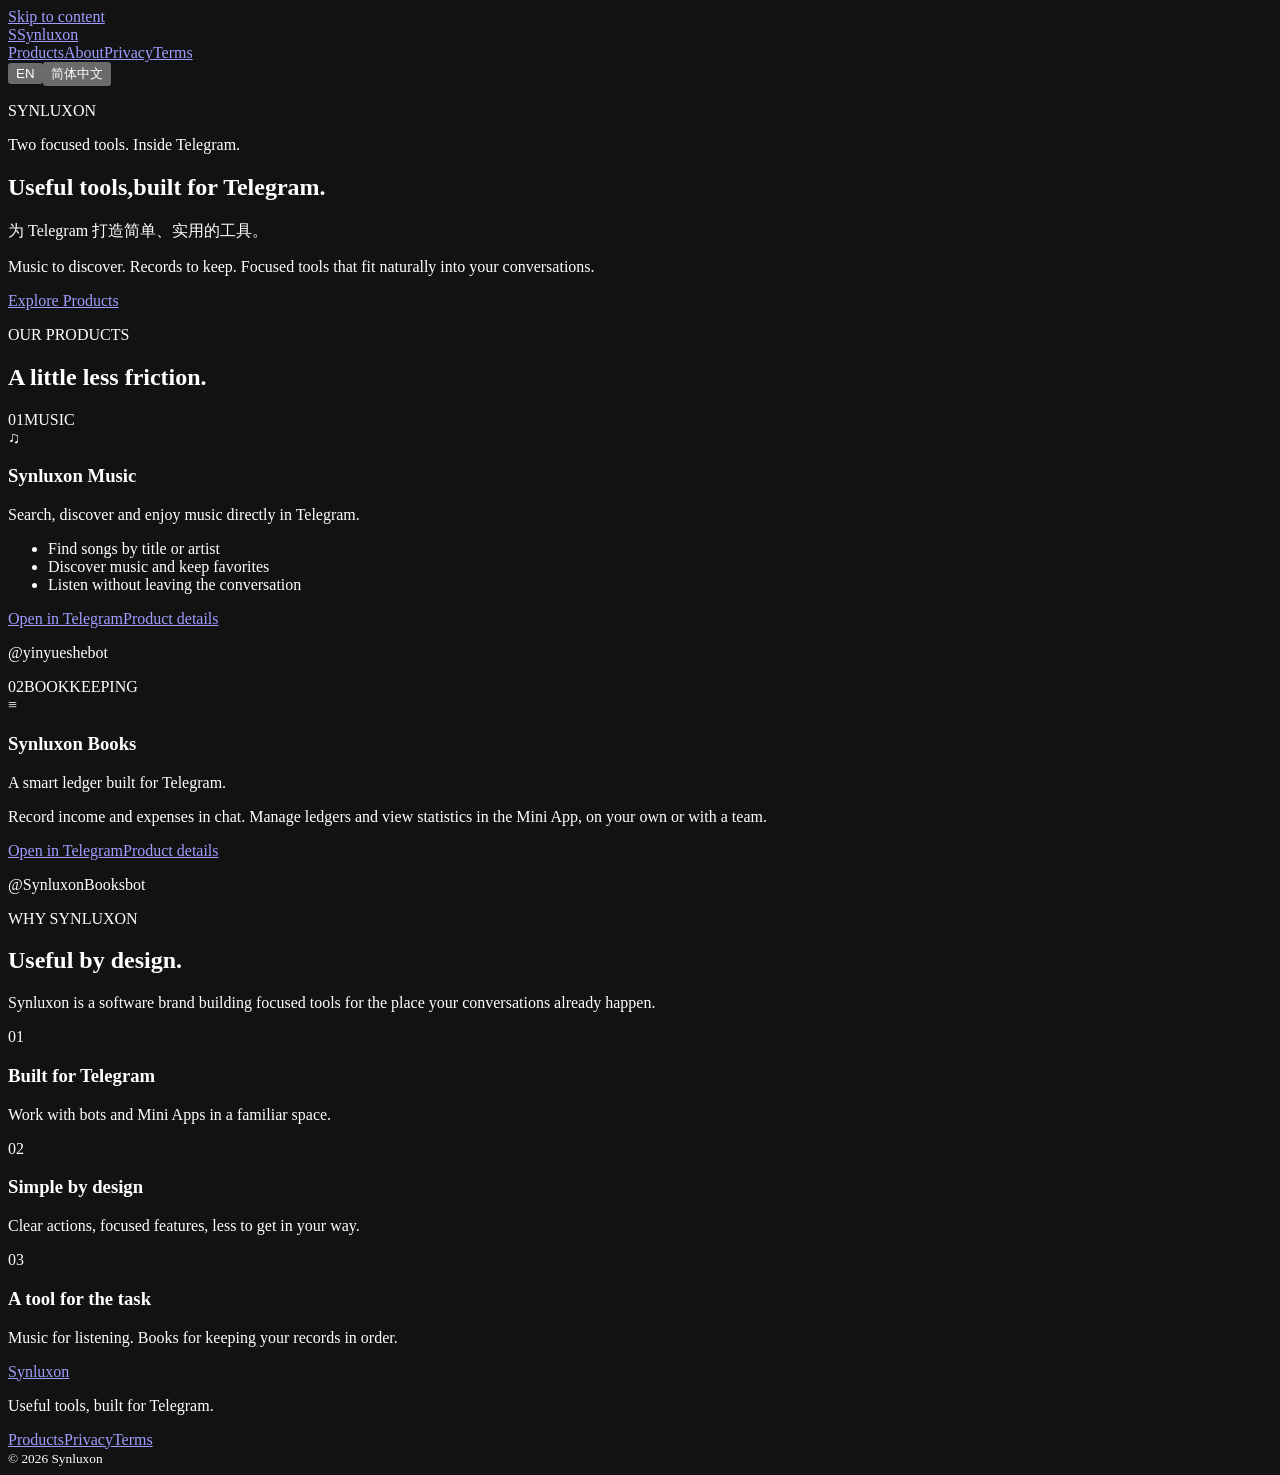
==== public/index.html @ 0fbe8a54 "Build bilingual Synluxon brand website foundation" ====
<!doctype html>
<html lang="en"><head><meta charset="utf-8"><meta name="viewport" content="width=device-width, initial-scale=1, viewport-fit=cover">
<title data-en="Synluxon — Useful tools, built for Telegram." data-zh="Synluxon — 为 Telegram 打造简单、实用的工具。">Synluxon — Useful tools, built for Telegram.</title>
<meta name="description" content="Discover Synluxon Music and Synluxon Books: focused tools for music and bookkeeping in Telegram." data-en-content="Discover Synluxon Music and Synluxon Books: focused tools for music and bookkeeping in Telegram." data-zh-content="发现 Synluxon Music 和 Synluxon Books：在 Telegram 里搜索音乐、记录收支。">
<link rel="canonical" href="https://synluxon.com/"><meta name="theme-color" content="#111315"><meta name="color-scheme" content="dark">
<meta property="og:type" content="website"><meta property="og:site_name" content="Synluxon"><meta property="og:url" content="https://synluxon.com/">
<meta property="og:title" content="Synluxon — Useful tools, built for Telegram." data-en-content="Synluxon — Useful tools, built for Telegram." data-zh-content="Synluxon — 为 Telegram 打造简单、实用的工具。"><meta property="og:description" content="Discover Synluxon Music and Synluxon Books: focused tools for music and bookkeeping in Telegram." data-en-content="Discover Synluxon Music and Synluxon Books: focused tools for music and bookkeeping in Telegram." data-zh-content="发现 Synluxon Music 和 Synluxon Books：在 Telegram 里搜索音乐、记录收支。">
<meta property="og:image" content="https://synluxon.com/assets/og.jpg"><meta property="og:image:width" content="1730"><meta property="og:image:height" content="909"><meta property="og:image:alt" content="Synluxon — Useful tools, built for Telegram.">
<meta name="twitter:card" content="summary_large_image"><meta name="twitter:title" content="Synluxon — Useful tools, built for Telegram." data-en-content="Synluxon — Useful tools, built for Telegram." data-zh-content="Synluxon — 为 Telegram 打造简单、实用的工具。"><meta name="twitter:description" content="Discover Synluxon Music and Synluxon Books: focused tools for music and bookkeeping in Telegram." data-en-content="Discover Synluxon Music and Synluxon Books: focused tools for music and bookkeeping in Telegram." data-zh-content="发现 Synluxon Music 和 Synluxon Books：在 Telegram 里搜索音乐、记录收支。"><meta name="twitter:image" content="https://synluxon.com/assets/og.jpg">
<link rel="icon" type="image/svg+xml" href="/assets/favicon.svg"><link rel="apple-touch-icon" href="/assets/apple-touch-icon.png"><link rel="manifest" href="/site.webmanifest">
<link rel="stylesheet" href="/assets/site.css"><script src="/assets/site.js" defer></script></head><body><a class="skip" href="#main"><span class="" data-en="Skip to content" data-zh="跳到正文" >Skip to content</span></a>
<header class="site-header"><div class="shell header-inner">
<a class="wordmark" href="/" aria-label="Synluxon home"><span class="mark" aria-hidden="true">S</span>Synluxon</a>
<nav aria-label="Main navigation" data-en-aria="Main navigation" data-zh-aria="主导航">
<a class="" href="/#products"><span class="" data-en="Products" data-zh="产品" >Products</span></a><a class="" href="/#about"><span class="" data-en="About" data-zh="关于" >About</span></a><a class="" href="/privacy"><span class="" data-en="Privacy" data-zh="隐私" >Privacy</span></a><a class="" href="/terms"><span class="" data-en="Terms" data-zh="条款" >Terms</span></a>
</nav><div class="language" role="group" aria-label="Language" data-en-aria="Language" data-zh-aria="语言">
<button type="button" data-language="en" aria-pressed="true" lang="en">EN</button><button type="button" data-language="zh" aria-pressed="false" lang="zh-CN">简体中文</button>
</div></div></header><main id="main"><section class="hero shell"><div class="hero-top"><p class="eyebrow">SYNLUXON</p><p class="hero-note"><span class="" data-en="Two focused tools. Inside Telegram." data-zh="两个实用工具，都在 Telegram 里。" >Two focused tools. Inside Telegram.</span></p></div>
<h1><span class="hero-line" data-en="Useful tools," data-zh="简单、实用的工具，" >Useful tools,</span><span class="hero-line accent-line" data-en="built for Telegram." data-zh="为 Telegram 打造。" >built for Telegram.</span></h1>
<p class="hero-translation" lang="zh-CN">为 Telegram 打造简单、实用的工具。</p>
<div class="hero-bottom"><p class="hero-copy"><span class="" data-en="Music to discover. Records to keep. Focused tools that fit naturally into your conversations." data-zh="发现喜欢的音乐，记下每一笔收支。让实用工具，自然融入你的聊天。" >Music to discover. Records to keep. Focused tools that fit naturally into your conversations.</span></p><a class="button primary" href="#products"><span class="" data-en="Explore Products" data-zh="探索产品" >Explore Products</span></a></div></section>
<section id="products" class="products shell"><div class="section-heading"><p class="eyebrow"><span class="" data-en="OUR PRODUCTS" data-zh="我们的产品" >OUR PRODUCTS</span></p><h2><span class="" data-en="A little less friction." data-zh="让日常，轻松一点。" >A little less friction.</span></h2></div>
<div class="product-grid"><article class="product-card music-card"><div class="card-top"><span class="product-number">01</span><span class="product-kind"><span class="" data-en="MUSIC" data-zh="音乐" >MUSIC</span></span></div><div class="product-symbol" aria-hidden="true">♫</div><h3>Synluxon Music</h3><p class="product-summary"><span class="" data-en="Search, discover and enjoy music directly in Telegram." data-zh="在 Telegram 里搜索、发现和获取喜欢的音乐。" >Search, discover and enjoy music directly in Telegram.</span></p><ul class="compact-list"><li><span class="" data-en="Find songs by title or artist" data-zh="按歌名或歌手查找" >Find songs by title or artist</span></li><li><span class="" data-en="Discover music and keep favorites" data-zh="发现音乐，收藏喜欢的歌曲" >Discover music and keep favorites</span></li><li><span class="" data-en="Listen without leaving the conversation" data-zh="在聊天中获取和收听音乐" >Listen without leaving the conversation</span></li></ul><div class="card-actions"><a class="button secondary" href="https://t.me/yinyueshebot" rel="noopener noreferrer"><span class="" data-en="Open in Telegram" data-zh="在 Telegram 中打开" >Open in Telegram</span></a><a class="text-link" href="/music"><span class="" data-en="Product details" data-zh="了解产品" >Product details</span></a></div><p class="bot-handle">@yinyueshebot</p></article>
<article class="product-card books-card"><div class="card-top"><span class="product-number">02</span><span class="product-kind"><span class="" data-en="BOOKKEEPING" data-zh="记账" >BOOKKEEPING</span></span></div><div class="product-symbol ledger-symbol" aria-hidden="true">≡</div><h3>Synluxon Books</h3><p class="product-summary"><span class="" data-en="A smart ledger built for Telegram." data-zh="长在 Telegram 里的智能账本。" >A smart ledger built for Telegram.</span></p><p class="card-description"><span class="" data-en="Record income and expenses in chat. Manage ledgers and view statistics in the Mini App, on your own or with a team." data-zh="聊天里直接记账，Mini App 看账和统计，个人和团队都能用。" >Record income and expenses in chat. Manage ledgers and view statistics in the Mini App, on your own or with a team.</span></p><div class="card-actions"><a class="button secondary" href="https://t.me/SynluxonBooksbot" rel="noopener noreferrer"><span class="" data-en="Open in Telegram" data-zh="在 Telegram 中打开" >Open in Telegram</span></a><a class="text-link" href="/books"><span class="" data-en="Product details" data-zh="了解产品" >Product details</span></a></div><p class="bot-handle">@SynluxonBooksbot</p></article></div></section>
<section id="about" class="about shell"><div class="about-heading"><p class="eyebrow"><span class="" data-en="WHY SYNLUXON" data-zh="为什么选择 Synluxon" >WHY SYNLUXON</span></p><h2><span class="" data-en="Useful by design." data-zh="让工具回归实用。" >Useful by design.</span></h2><p><span class="" data-en="Synluxon is a software brand building focused tools for the place your conversations already happen." data-zh="Synluxon 是一个软件产品品牌，在你熟悉的聊天环境里，打造专注、实用的工具。" >Synluxon is a software brand building focused tools for the place your conversations already happen.</span></p></div><div class="principles"><article><span class="principle-index">01</span><h3><span class="" data-en="Built for Telegram" data-zh="为 Telegram 而生" >Built for Telegram</span></h3><p><span class="" data-en="Work with bots and Mini Apps in a familiar space." data-zh="用机器人和 Mini App，在熟悉的环境中完成日常事项。" >Work with bots and Mini Apps in a familiar space.</span></p></article><article><span class="principle-index">02</span><h3><span class="" data-en="Simple by design" data-zh="简单，是设计的起点" >Simple by design</span></h3><p><span class="" data-en="Clear actions, focused features, less to get in your way." data-zh="清晰的操作，专注的功能，减少不必要的步骤。" >Clear actions, focused features, less to get in your way.</span></p></article><article><span class="principle-index">03</span><h3><span class="" data-en="A tool for the task" data-zh="专注每一件事" >A tool for the task</span></h3><p><span class="" data-en="Music for listening. Books for keeping your records in order." data-zh="Music 帮你发现音乐，Books 帮你理清收支。" >Music for listening. Books for keeping your records in order.</span></p></article></div></section></main><footer class="site-footer"><div class="shell footer-inner"><div><a class="wordmark" href="/">Synluxon</a><p><span class="" data-en="Useful tools, built for Telegram." data-zh="为 Telegram 打造简单、实用的工具。" >Useful tools, built for Telegram.</span></p></div><nav aria-label="Footer navigation" data-en-aria="Footer navigation" data-zh-aria="页脚导航"><a class="" href="/#products"><span class="" data-en="Products" data-zh="产品" >Products</span></a><a class="" href="/privacy"><span class="" data-en="Privacy" data-zh="隐私" >Privacy</span></a><a class="" href="/terms"><span class="" data-en="Terms" data-zh="条款" >Terms</span></a></nav><small>© 2026 Synluxon</small></div></footer></body></html>
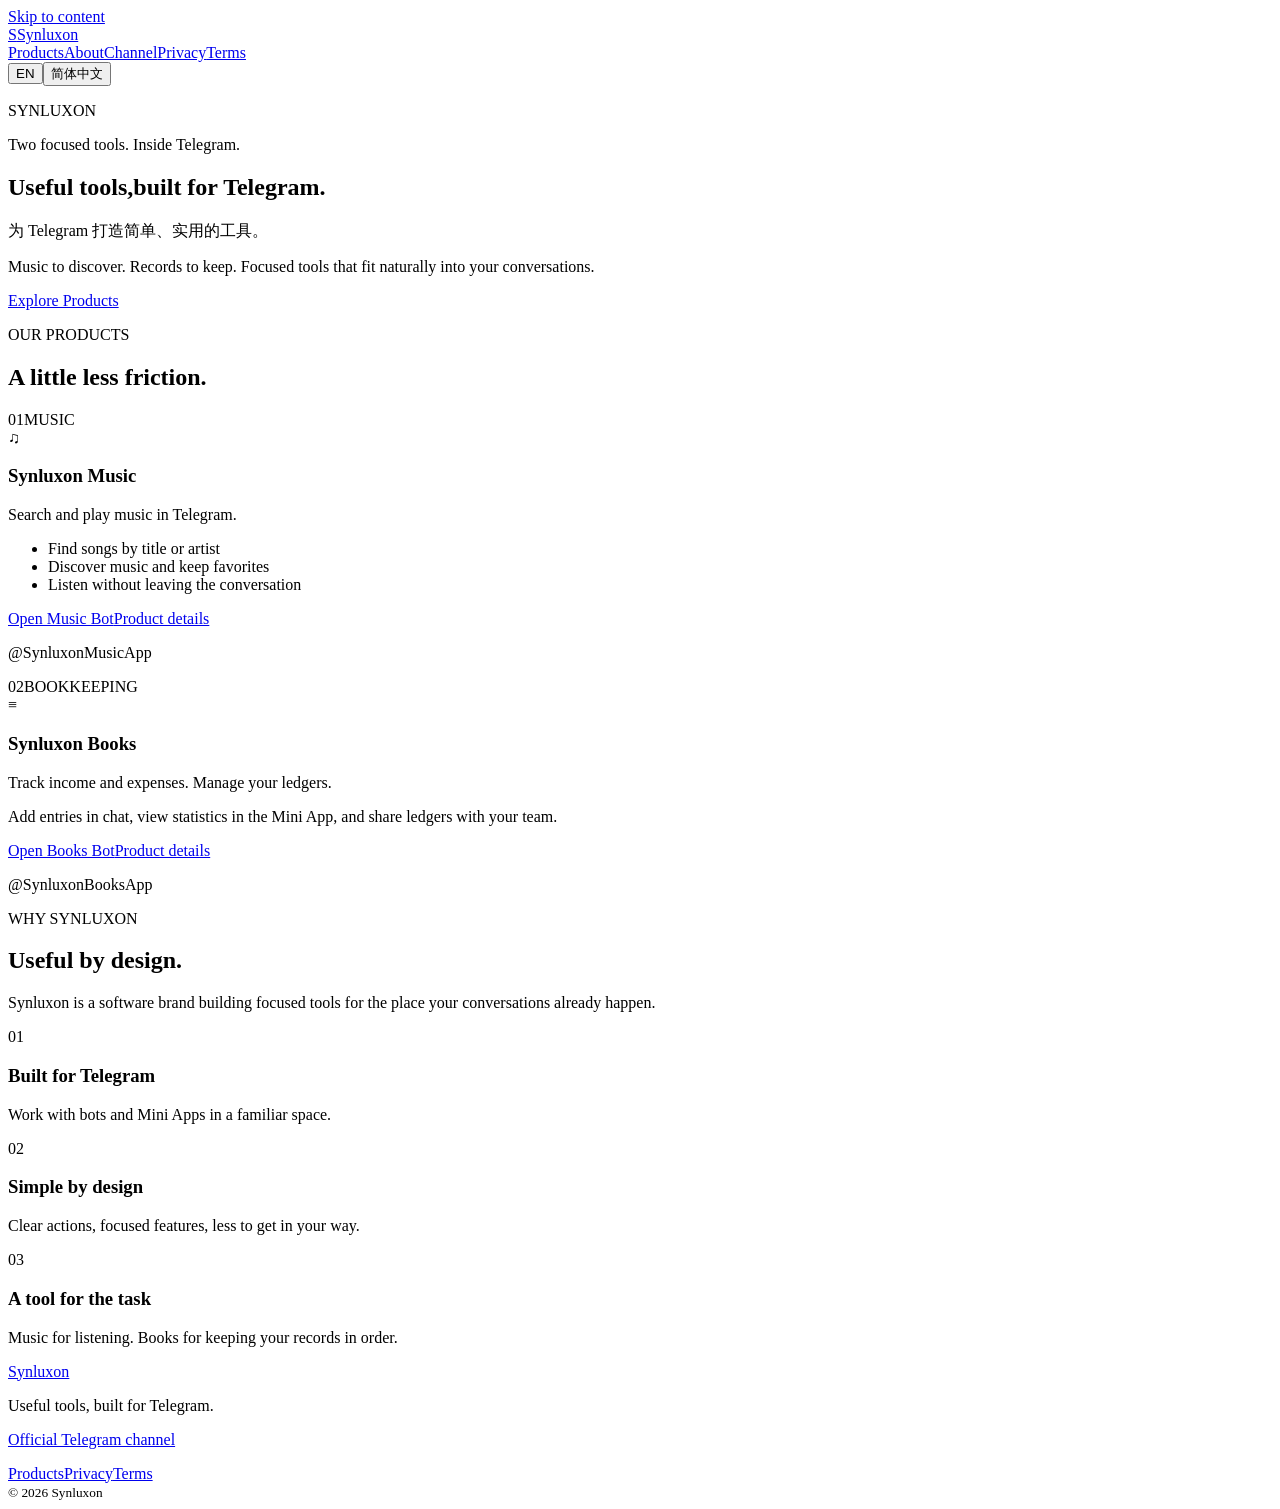
==== commit 317e4cf2: "Add website themes and refresh Telegram product links" ====
--- a/public/index.html
+++ b/public/index.html
@@ -2,24 +2,25 @@
 <html lang="en"><head><meta charset="utf-8"><meta name="viewport" content="width=device-width, initial-scale=1, viewport-fit=cover">
 <title data-en="Synluxon — Useful tools, built for Telegram." data-zh="Synluxon — 为 Telegram 打造简单、实用的工具。">Synluxon — Useful tools, built for Telegram.</title>
 <meta name="description" content="Discover Synluxon Music and Synluxon Books: focused tools for music and bookkeeping in Telegram." data-en-content="Discover Synluxon Music and Synluxon Books: focused tools for music and bookkeeping in Telegram." data-zh-content="发现 Synluxon Music 和 Synluxon Books：在 Telegram 里搜索音乐、记录收支。">
-<link rel="canonical" href="https://synluxon.com/"><meta name="theme-color" content="#111315"><meta name="color-scheme" content="dark">
+<link rel="canonical" href="https://synluxon.com/"><meta name="theme-color" content="#111315"><meta name="color-scheme" content="dark light">
 <meta property="og:type" content="website"><meta property="og:site_name" content="Synluxon"><meta property="og:url" content="https://synluxon.com/">
 <meta property="og:title" content="Synluxon — Useful tools, built for Telegram." data-en-content="Synluxon — Useful tools, built for Telegram." data-zh-content="Synluxon — 为 Telegram 打造简单、实用的工具。"><meta property="og:description" content="Discover Synluxon Music and Synluxon Books: focused tools for music and bookkeeping in Telegram." data-en-content="Discover Synluxon Music and Synluxon Books: focused tools for music and bookkeeping in Telegram." data-zh-content="发现 Synluxon Music 和 Synluxon Books：在 Telegram 里搜索音乐、记录收支。">
 <meta property="og:image" content="https://synluxon.com/assets/og.jpg"><meta property="og:image:width" content="1730"><meta property="og:image:height" content="909"><meta property="og:image:alt" content="Synluxon — Useful tools, built for Telegram.">
 <meta name="twitter:card" content="summary_large_image"><meta name="twitter:title" content="Synluxon — Useful tools, built for Telegram." data-en-content="Synluxon — Useful tools, built for Telegram." data-zh-content="Synluxon — 为 Telegram 打造简单、实用的工具。"><meta name="twitter:description" content="Discover Synluxon Music and Synluxon Books: focused tools for music and bookkeeping in Telegram." data-en-content="Discover Synluxon Music and Synluxon Books: focused tools for music and bookkeeping in Telegram." data-zh-content="发现 Synluxon Music 和 Synluxon Books：在 Telegram 里搜索音乐、记录收支。"><meta name="twitter:image" content="https://synluxon.com/assets/og.jpg">
 <link rel="icon" type="image/svg+xml" href="/assets/favicon.svg"><link rel="apple-touch-icon" href="/assets/apple-touch-icon.png"><link rel="manifest" href="/site.webmanifest">
-<link rel="stylesheet" href="/assets/site.css"><script src="/assets/site.js" defer></script></head><body><a class="skip" href="#main"><span class="" data-en="Skip to content" data-zh="跳到正文" >Skip to content</span></a>
+<script src="/assets/site.js?v=2"></script><link rel="stylesheet" href="/assets/site.css?v=2"></head><body><a class="skip" href="#main"><span class="" data-en="Skip to content" data-zh="跳到正文" >Skip to content</span></a>
 <header class="site-header"><div class="shell header-inner">
 <a class="wordmark" href="/" aria-label="Synluxon home"><span class="mark" aria-hidden="true">S</span>Synluxon</a>
 <nav aria-label="Main navigation" data-en-aria="Main navigation" data-zh-aria="主导航">
-<a class="" href="/#products"><span class="" data-en="Products" data-zh="产品" >Products</span></a><a class="" href="/#about"><span class="" data-en="About" data-zh="关于" >About</span></a><a class="" href="/privacy"><span class="" data-en="Privacy" data-zh="隐私" >Privacy</span></a><a class="" href="/terms"><span class="" data-en="Terms" data-zh="条款" >Terms</span></a>
-</nav><div class="language" role="group" aria-label="Language" data-en-aria="Language" data-zh-aria="语言">
+<a class="" href="/#products"><span class="" data-en="Products" data-zh="产品" >Products</span></a><a class="" href="/#about"><span class="" data-en="About" data-zh="关于" >About</span></a><a class="" href="https://t.me/synluxon" rel="noopener noreferrer"><span class="" data-en="Channel" data-zh="官方频道" >Channel</span></a><a class="" href="/privacy"><span class="" data-en="Privacy" data-zh="隐私" >Privacy</span></a><a class="" href="/terms"><span class="" data-en="Terms" data-zh="条款" >Terms</span></a>
+</nav><div class="header-controls"><div class="language" role="group" aria-label="Language" data-en-aria="Language" data-zh-aria="语言">
 <button type="button" data-language="en" aria-pressed="true" lang="en">EN</button><button type="button" data-language="zh" aria-pressed="false" lang="zh-CN">简体中文</button>
-</div></div></header><main id="main"><section class="hero shell"><div class="hero-top"><p class="eyebrow">SYNLUXON</p><p class="hero-note"><span class="" data-en="Two focused tools. Inside Telegram." data-zh="两个实用工具，都在 Telegram 里。" >Two focused tools. Inside Telegram.</span></p></div>
+</div><button class="theme-toggle" type="button" data-theme-toggle aria-label="Dark mode" data-en-aria="Dark mode" data-zh-aria="深色模式" aria-pressed="true" hidden></button></div>
+</div></header><main id="main"><section class="hero shell"><div class="hero-top"><p class="eyebrow">SYNLUXON</p><p class="hero-note"><span class="" data-en="Two focused tools. Inside Telegram." data-zh="两个实用工具，都在 Telegram 里。" >Two focused tools. Inside Telegram.</span></p></div>
 <h1><span class="hero-line" data-en="Useful tools," data-zh="简单、实用的工具，" >Useful tools,</span><span class="hero-line accent-line" data-en="built for Telegram." data-zh="为 Telegram 打造。" >built for Telegram.</span></h1>
 <p class="hero-translation" lang="zh-CN">为 Telegram 打造简单、实用的工具。</p>
 <div class="hero-bottom"><p class="hero-copy"><span class="" data-en="Music to discover. Records to keep. Focused tools that fit naturally into your conversations." data-zh="发现喜欢的音乐，记下每一笔收支。让实用工具，自然融入你的聊天。" >Music to discover. Records to keep. Focused tools that fit naturally into your conversations.</span></p><a class="button primary" href="#products"><span class="" data-en="Explore Products" data-zh="探索产品" >Explore Products</span></a></div></section>
 <section id="products" class="products shell"><div class="section-heading"><p class="eyebrow"><span class="" data-en="OUR PRODUCTS" data-zh="我们的产品" >OUR PRODUCTS</span></p><h2><span class="" data-en="A little less friction." data-zh="让日常，轻松一点。" >A little less friction.</span></h2></div>
-<div class="product-grid"><article class="product-card music-card"><div class="card-top"><span class="product-number">01</span><span class="product-kind"><span class="" data-en="MUSIC" data-zh="音乐" >MUSIC</span></span></div><div class="product-symbol" aria-hidden="true">♫</div><h3>Synluxon Music</h3><p class="product-summary"><span class="" data-en="Search, discover and enjoy music directly in Telegram." data-zh="在 Telegram 里搜索、发现和获取喜欢的音乐。" >Search, discover and enjoy music directly in Telegram.</span></p><ul class="compact-list"><li><span class="" data-en="Find songs by title or artist" data-zh="按歌名或歌手查找" >Find songs by title or artist</span></li><li><span class="" data-en="Discover music and keep favorites" data-zh="发现音乐，收藏喜欢的歌曲" >Discover music and keep favorites</span></li><li><span class="" data-en="Listen without leaving the conversation" data-zh="在聊天中获取和收听音乐" >Listen without leaving the conversation</span></li></ul><div class="card-actions"><a class="button secondary" href="https://t.me/yinyueshebot" rel="noopener noreferrer"><span class="" data-en="Open in Telegram" data-zh="在 Telegram 中打开" >Open in Telegram</span></a><a class="text-link" href="/music"><span class="" data-en="Product details" data-zh="了解产品" >Product details</span></a></div><p class="bot-handle">@yinyueshebot</p></article>
-<article class="product-card books-card"><div class="card-top"><span class="product-number">02</span><span class="product-kind"><span class="" data-en="BOOKKEEPING" data-zh="记账" >BOOKKEEPING</span></span></div><div class="product-symbol ledger-symbol" aria-hidden="true">≡</div><h3>Synluxon Books</h3><p class="product-summary"><span class="" data-en="A smart ledger built for Telegram." data-zh="长在 Telegram 里的智能账本。" >A smart ledger built for Telegram.</span></p><p class="card-description"><span class="" data-en="Record income and expenses in chat. Manage ledgers and view statistics in the Mini App, on your own or with a team." data-zh="聊天里直接记账，Mini App 看账和统计，个人和团队都能用。" >Record income and expenses in chat. Manage ledgers and view statistics in the Mini App, on your own or with a team.</span></p><div class="card-actions"><a class="button secondary" href="https://t.me/SynluxonBooksbot" rel="noopener noreferrer"><span class="" data-en="Open in Telegram" data-zh="在 Telegram 中打开" >Open in Telegram</span></a><a class="text-link" href="/books"><span class="" data-en="Product details" data-zh="了解产品" >Product details</span></a></div><p class="bot-handle">@SynluxonBooksbot</p></article></div></section>
-<section id="about" class="about shell"><div class="about-heading"><p class="eyebrow"><span class="" data-en="WHY SYNLUXON" data-zh="为什么选择 Synluxon" >WHY SYNLUXON</span></p><h2><span class="" data-en="Useful by design." data-zh="让工具回归实用。" >Useful by design.</span></h2><p><span class="" data-en="Synluxon is a software brand building focused tools for the place your conversations already happen." data-zh="Synluxon 是一个软件产品品牌，在你熟悉的聊天环境里，打造专注、实用的工具。" >Synluxon is a software brand building focused tools for the place your conversations already happen.</span></p></div><div class="principles"><article><span class="principle-index">01</span><h3><span class="" data-en="Built for Telegram" data-zh="为 Telegram 而生" >Built for Telegram</span></h3><p><span class="" data-en="Work with bots and Mini Apps in a familiar space." data-zh="用机器人和 Mini App，在熟悉的环境中完成日常事项。" >Work with bots and Mini Apps in a familiar space.</span></p></article><article><span class="principle-index">02</span><h3><span class="" data-en="Simple by design" data-zh="简单，是设计的起点" >Simple by design</span></h3><p><span class="" data-en="Clear actions, focused features, less to get in your way." data-zh="清晰的操作，专注的功能，减少不必要的步骤。" >Clear actions, focused features, less to get in your way.</span></p></article><article><span class="principle-index">03</span><h3><span class="" data-en="A tool for the task" data-zh="专注每一件事" >A tool for the task</span></h3><p><span class="" data-en="Music for listening. Books for keeping your records in order." data-zh="Music 帮你发现音乐，Books 帮你理清收支。" >Music for listening. Books for keeping your records in order.</span></p></article></div></section></main><footer class="site-footer"><div class="shell footer-inner"><div><a class="wordmark" href="/">Synluxon</a><p><span class="" data-en="Useful tools, built for Telegram." data-zh="为 Telegram 打造简单、实用的工具。" >Useful tools, built for Telegram.</span></p></div><nav aria-label="Footer navigation" data-en-aria="Footer navigation" data-zh-aria="页脚导航"><a class="" href="/#products"><span class="" data-en="Products" data-zh="产品" >Products</span></a><a class="" href="/privacy"><span class="" data-en="Privacy" data-zh="隐私" >Privacy</span></a><a class="" href="/terms"><span class="" data-en="Terms" data-zh="条款" >Terms</span></a></nav><small>© 2026 Synluxon</small></div></footer></body></html>+<div class="product-grid"><article class="product-card music-card"><div class="card-top"><span class="product-number">01</span><span class="product-kind"><span class="" data-en="MUSIC" data-zh="音乐" >MUSIC</span></span></div><div class="product-symbol" aria-hidden="true">♫</div><h3>Synluxon Music</h3><p class="product-summary"><span class="" data-en="Search and play music in Telegram." data-zh="音乐 · 搜索与播放" >Search and play music in Telegram.</span></p><ul class="compact-list"><li><span class="" data-en="Find songs by title or artist" data-zh="按歌名或歌手查找" >Find songs by title or artist</span></li><li><span class="" data-en="Discover music and keep favorites" data-zh="发现音乐，收藏喜欢的歌曲" >Discover music and keep favorites</span></li><li><span class="" data-en="Listen without leaving the conversation" data-zh="在聊天中获取和收听音乐" >Listen without leaving the conversation</span></li></ul><div class="card-actions"><a class="button secondary" href="https://t.me/SynluxonMusicApp" rel="noopener noreferrer"><span class="" data-en="Open Music Bot" data-zh="打开音乐机器人" >Open Music Bot</span></a><a class="text-link" href="/music"><span class="" data-en="Product details" data-zh="了解产品" >Product details</span></a></div><p class="bot-handle">@SynluxonMusicApp</p></article>
+<article class="product-card books-card"><div class="card-top"><span class="product-number">02</span><span class="product-kind"><span class="" data-en="BOOKKEEPING" data-zh="记账" >BOOKKEEPING</span></span></div><div class="product-symbol ledger-symbol" aria-hidden="true">≡</div><h3>Synluxon Books</h3><p class="product-summary"><span class="" data-en="Track income and expenses. Manage your ledgers." data-zh="收支记账 · 账本管理" >Track income and expenses. Manage your ledgers.</span></p><p class="card-description"><span class="" data-en="Add entries in chat, view statistics in the Mini App, and share ledgers with your team." data-zh="在聊天中录入，在 Mini App 看统计，也可与团队共用账本。" >Add entries in chat, view statistics in the Mini App, and share ledgers with your team.</span></p><div class="card-actions"><a class="button secondary" href="https://t.me/SynluxonBooksApp" rel="noopener noreferrer"><span class="" data-en="Open Books Bot" data-zh="打开记账机器人" >Open Books Bot</span></a><a class="text-link" href="/books"><span class="" data-en="Product details" data-zh="了解产品" >Product details</span></a></div><p class="bot-handle">@SynluxonBooksApp</p></article></div></section>
+<section id="about" class="about shell"><div class="about-heading"><p class="eyebrow"><span class="" data-en="WHY SYNLUXON" data-zh="为什么选择 Synluxon" >WHY SYNLUXON</span></p><h2><span class="" data-en="Useful by design." data-zh="让工具回归实用。" >Useful by design.</span></h2><p><span class="" data-en="Synluxon is a software brand building focused tools for the place your conversations already happen." data-zh="Synluxon 是一个软件产品品牌，在你熟悉的聊天环境里，打造专注、实用的工具。" >Synluxon is a software brand building focused tools for the place your conversations already happen.</span></p></div><div class="principles"><article><span class="principle-index">01</span><h3><span class="" data-en="Built for Telegram" data-zh="为 Telegram 而生" >Built for Telegram</span></h3><p><span class="" data-en="Work with bots and Mini Apps in a familiar space." data-zh="用机器人和 Mini App，在熟悉的环境中完成日常事项。" >Work with bots and Mini Apps in a familiar space.</span></p></article><article><span class="principle-index">02</span><h3><span class="" data-en="Simple by design" data-zh="简单，是设计的起点" >Simple by design</span></h3><p><span class="" data-en="Clear actions, focused features, less to get in your way." data-zh="清晰的操作，专注的功能，减少不必要的步骤。" >Clear actions, focused features, less to get in your way.</span></p></article><article><span class="principle-index">03</span><h3><span class="" data-en="A tool for the task" data-zh="专注每一件事" >A tool for the task</span></h3><p><span class="" data-en="Music for listening. Books for keeping your records in order." data-zh="Music 帮你发现音乐，Books 帮你理清收支。" >Music for listening. Books for keeping your records in order.</span></p></article></div></section></main><footer class="site-footer"><div class="shell footer-inner"><div><a class="wordmark" href="/">Synluxon</a><p><span class="" data-en="Useful tools, built for Telegram." data-zh="为 Telegram 打造简单、实用的工具。" >Useful tools, built for Telegram.</span></p><p><a class="text-link" href="https://t.me/synluxon" rel="noopener noreferrer"><span class="" data-en="Official Telegram channel" data-zh="Telegram 官方频道" >Official Telegram channel</span></a></p></div><nav aria-label="Footer navigation" data-en-aria="Footer navigation" data-zh-aria="页脚导航"><a class="" href="/#products"><span class="" data-en="Products" data-zh="产品" >Products</span></a><a class="" href="/privacy"><span class="" data-en="Privacy" data-zh="隐私" >Privacy</span></a><a class="" href="/terms"><span class="" data-en="Terms" data-zh="条款" >Terms</span></a></nav><small>© 2026 Synluxon</small></div></footer></body></html>
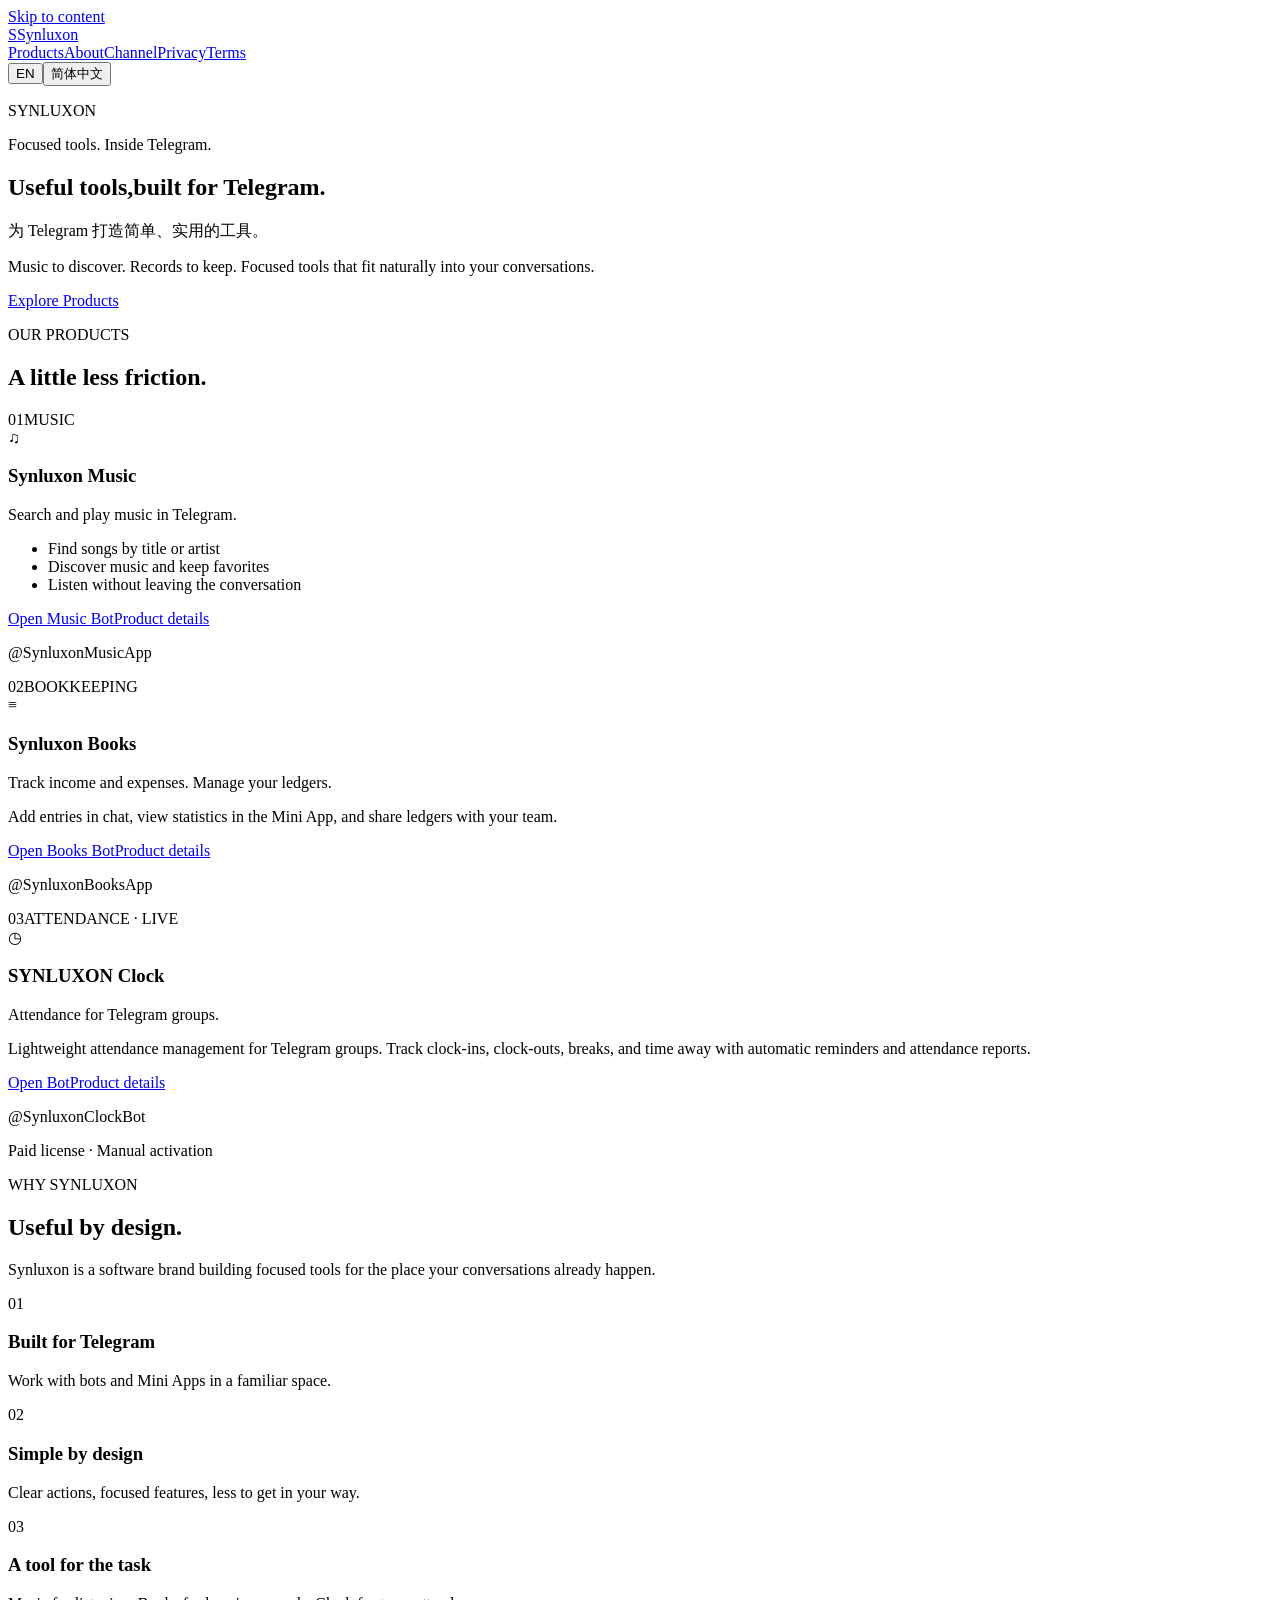
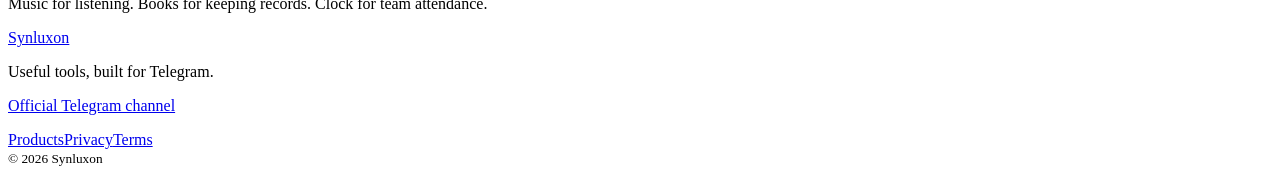
==== commit c04822d5: "Add SYNLUXON Clock product card and bilingual detail page" ====
--- a/public/index.html
+++ b/public/index.html
@@ -1,12 +1,12 @@
 <!doctype html>
 <html lang="en"><head><meta charset="utf-8"><meta name="viewport" content="width=device-width, initial-scale=1, viewport-fit=cover">
 <title data-en="Synluxon — Useful tools, built for Telegram." data-zh="Synluxon — 为 Telegram 打造简单、实用的工具。">Synluxon — Useful tools, built for Telegram.</title>
-<meta name="description" content="Discover Synluxon Music and Synluxon Books: focused tools for music and bookkeeping in Telegram." data-en-content="Discover Synluxon Music and Synluxon Books: focused tools for music and bookkeeping in Telegram." data-zh-content="发现 Synluxon Music 和 Synluxon Books：在 Telegram 里搜索音乐、记录收支。">
+<meta name="description" content="Discover Synluxon Music, Books and Clock: tools for music, bookkeeping and group attendance in Telegram." data-en-content="Discover Synluxon Music, Books and Clock: tools for music, bookkeeping and group attendance in Telegram." data-zh-content="发现 Synluxon Music、Books 和 Clock：在 Telegram 里搜索音乐、记录收支、管理群组考勤。">
 <link rel="canonical" href="https://synluxon.com/"><meta name="theme-color" content="#111315"><meta name="color-scheme" content="dark light">
 <meta property="og:type" content="website"><meta property="og:site_name" content="Synluxon"><meta property="og:url" content="https://synluxon.com/">
-<meta property="og:title" content="Synluxon — Useful tools, built for Telegram." data-en-content="Synluxon — Useful tools, built for Telegram." data-zh-content="Synluxon — 为 Telegram 打造简单、实用的工具。"><meta property="og:description" content="Discover Synluxon Music and Synluxon Books: focused tools for music and bookkeeping in Telegram." data-en-content="Discover Synluxon Music and Synluxon Books: focused tools for music and bookkeeping in Telegram." data-zh-content="发现 Synluxon Music 和 Synluxon Books：在 Telegram 里搜索音乐、记录收支。">
+<meta property="og:title" content="Synluxon — Useful tools, built for Telegram." data-en-content="Synluxon — Useful tools, built for Telegram." data-zh-content="Synluxon — 为 Telegram 打造简单、实用的工具。"><meta property="og:description" content="Discover Synluxon Music, Books and Clock: tools for music, bookkeeping and group attendance in Telegram." data-en-content="Discover Synluxon Music, Books and Clock: tools for music, bookkeeping and group attendance in Telegram." data-zh-content="发现 Synluxon Music、Books 和 Clock：在 Telegram 里搜索音乐、记录收支、管理群组考勤。">
 <meta property="og:image" content="https://synluxon.com/assets/og.jpg"><meta property="og:image:width" content="1730"><meta property="og:image:height" content="909"><meta property="og:image:alt" content="Synluxon — Useful tools, built for Telegram.">
-<meta name="twitter:card" content="summary_large_image"><meta name="twitter:title" content="Synluxon — Useful tools, built for Telegram." data-en-content="Synluxon — Useful tools, built for Telegram." data-zh-content="Synluxon — 为 Telegram 打造简单、实用的工具。"><meta name="twitter:description" content="Discover Synluxon Music and Synluxon Books: focused tools for music and bookkeeping in Telegram." data-en-content="Discover Synluxon Music and Synluxon Books: focused tools for music and bookkeeping in Telegram." data-zh-content="发现 Synluxon Music 和 Synluxon Books：在 Telegram 里搜索音乐、记录收支。"><meta name="twitter:image" content="https://synluxon.com/assets/og.jpg">
+<meta name="twitter:card" content="summary_large_image"><meta name="twitter:title" content="Synluxon — Useful tools, built for Telegram." data-en-content="Synluxon — Useful tools, built for Telegram." data-zh-content="Synluxon — 为 Telegram 打造简单、实用的工具。"><meta name="twitter:description" content="Discover Synluxon Music, Books and Clock: tools for music, bookkeeping and group attendance in Telegram." data-en-content="Discover Synluxon Music, Books and Clock: tools for music, bookkeeping and group attendance in Telegram." data-zh-content="发现 Synluxon Music、Books 和 Clock：在 Telegram 里搜索音乐、记录收支、管理群组考勤。"><meta name="twitter:image" content="https://synluxon.com/assets/og.jpg">
 <link rel="icon" type="image/svg+xml" href="/assets/favicon.svg"><link rel="apple-touch-icon" href="/assets/apple-touch-icon.png"><link rel="manifest" href="/site.webmanifest">
 <script src="/assets/site.js?v=2"></script><link rel="stylesheet" href="/assets/site.css?v=2"></head><body><a class="skip" href="#main"><span class="" data-en="Skip to content" data-zh="跳到正文" >Skip to content</span></a>
 <header class="site-header"><div class="shell header-inner">
@@ -16,11 +16,12 @@
 </nav><div class="header-controls"><div class="language" role="group" aria-label="Language" data-en-aria="Language" data-zh-aria="语言">
 <button type="button" data-language="en" aria-pressed="true" lang="en">EN</button><button type="button" data-language="zh" aria-pressed="false" lang="zh-CN">简体中文</button>
 </div><button class="theme-toggle" type="button" data-theme-toggle aria-label="Dark mode" data-en-aria="Dark mode" data-zh-aria="深色模式" aria-pressed="true" hidden></button></div>
-</div></header><main id="main"><section class="hero shell"><div class="hero-top"><p class="eyebrow">SYNLUXON</p><p class="hero-note"><span class="" data-en="Two focused tools. Inside Telegram." data-zh="两个实用工具，都在 Telegram 里。" >Two focused tools. Inside Telegram.</span></p></div>
+</div></header><main id="main"><section class="hero shell"><div class="hero-top"><p class="eyebrow">SYNLUXON</p><p class="hero-note"><span class="" data-en="Focused tools. Inside Telegram." data-zh="实用工具，都在 Telegram 里。" >Focused tools. Inside Telegram.</span></p></div>
 <h1><span class="hero-line" data-en="Useful tools," data-zh="简单、实用的工具，" >Useful tools,</span><span class="hero-line accent-line" data-en="built for Telegram." data-zh="为 Telegram 打造。" >built for Telegram.</span></h1>
 <p class="hero-translation" lang="zh-CN">为 Telegram 打造简单、实用的工具。</p>
 <div class="hero-bottom"><p class="hero-copy"><span class="" data-en="Music to discover. Records to keep. Focused tools that fit naturally into your conversations." data-zh="发现喜欢的音乐，记下每一笔收支。让实用工具，自然融入你的聊天。" >Music to discover. Records to keep. Focused tools that fit naturally into your conversations.</span></p><a class="button primary" href="#products"><span class="" data-en="Explore Products" data-zh="探索产品" >Explore Products</span></a></div></section>
 <section id="products" class="products shell"><div class="section-heading"><p class="eyebrow"><span class="" data-en="OUR PRODUCTS" data-zh="我们的产品" >OUR PRODUCTS</span></p><h2><span class="" data-en="A little less friction." data-zh="让日常，轻松一点。" >A little less friction.</span></h2></div>
 <div class="product-grid"><article class="product-card music-card"><div class="card-top"><span class="product-number">01</span><span class="product-kind"><span class="" data-en="MUSIC" data-zh="音乐" >MUSIC</span></span></div><div class="product-symbol" aria-hidden="true">♫</div><h3>Synluxon Music</h3><p class="product-summary"><span class="" data-en="Search and play music in Telegram." data-zh="音乐 · 搜索与播放" >Search and play music in Telegram.</span></p><ul class="compact-list"><li><span class="" data-en="Find songs by title or artist" data-zh="按歌名或歌手查找" >Find songs by title or artist</span></li><li><span class="" data-en="Discover music and keep favorites" data-zh="发现音乐，收藏喜欢的歌曲" >Discover music and keep favorites</span></li><li><span class="" data-en="Listen without leaving the conversation" data-zh="在聊天中获取和收听音乐" >Listen without leaving the conversation</span></li></ul><div class="card-actions"><a class="button secondary" href="https://t.me/SynluxonMusicApp" rel="noopener noreferrer"><span class="" data-en="Open Music Bot" data-zh="打开音乐机器人" >Open Music Bot</span></a><a class="text-link" href="/music"><span class="" data-en="Product details" data-zh="了解产品" >Product details</span></a></div><p class="bot-handle">@SynluxonMusicApp</p></article>
-<article class="product-card books-card"><div class="card-top"><span class="product-number">02</span><span class="product-kind"><span class="" data-en="BOOKKEEPING" data-zh="记账" >BOOKKEEPING</span></span></div><div class="product-symbol ledger-symbol" aria-hidden="true">≡</div><h3>Synluxon Books</h3><p class="product-summary"><span class="" data-en="Track income and expenses. Manage your ledgers." data-zh="收支记账 · 账本管理" >Track income and expenses. Manage your ledgers.</span></p><p class="card-description"><span class="" data-en="Add entries in chat, view statistics in the Mini App, and share ledgers with your team." data-zh="在聊天中录入，在 Mini App 看统计，也可与团队共用账本。" >Add entries in chat, view statistics in the Mini App, and share ledgers with your team.</span></p><div class="card-actions"><a class="button secondary" href="https://t.me/SynluxonBooksApp" rel="noopener noreferrer"><span class="" data-en="Open Books Bot" data-zh="打开记账机器人" >Open Books Bot</span></a><a class="text-link" href="/books"><span class="" data-en="Product details" data-zh="了解产品" >Product details</span></a></div><p class="bot-handle">@SynluxonBooksApp</p></article></div></section>
-<section id="about" class="about shell"><div class="about-heading"><p class="eyebrow"><span class="" data-en="WHY SYNLUXON" data-zh="为什么选择 Synluxon" >WHY SYNLUXON</span></p><h2><span class="" data-en="Useful by design." data-zh="让工具回归实用。" >Useful by design.</span></h2><p><span class="" data-en="Synluxon is a software brand building focused tools for the place your conversations already happen." data-zh="Synluxon 是一个软件产品品牌，在你熟悉的聊天环境里，打造专注、实用的工具。" >Synluxon is a software brand building focused tools for the place your conversations already happen.</span></p></div><div class="principles"><article><span class="principle-index">01</span><h3><span class="" data-en="Built for Telegram" data-zh="为 Telegram 而生" >Built for Telegram</span></h3><p><span class="" data-en="Work with bots and Mini Apps in a familiar space." data-zh="用机器人和 Mini App，在熟悉的环境中完成日常事项。" >Work with bots and Mini Apps in a familiar space.</span></p></article><article><span class="principle-index">02</span><h3><span class="" data-en="Simple by design" data-zh="简单，是设计的起点" >Simple by design</span></h3><p><span class="" data-en="Clear actions, focused features, less to get in your way." data-zh="清晰的操作，专注的功能，减少不必要的步骤。" >Clear actions, focused features, less to get in your way.</span></p></article><article><span class="principle-index">03</span><h3><span class="" data-en="A tool for the task" data-zh="专注每一件事" >A tool for the task</span></h3><p><span class="" data-en="Music for listening. Books for keeping your records in order." data-zh="Music 帮你发现音乐，Books 帮你理清收支。" >Music for listening. Books for keeping your records in order.</span></p></article></div></section></main><footer class="site-footer"><div class="shell footer-inner"><div><a class="wordmark" href="/">Synluxon</a><p><span class="" data-en="Useful tools, built for Telegram." data-zh="为 Telegram 打造简单、实用的工具。" >Useful tools, built for Telegram.</span></p><p><a class="text-link" href="https://t.me/synluxon" rel="noopener noreferrer"><span class="" data-en="Official Telegram channel" data-zh="Telegram 官方频道" >Official Telegram channel</span></a></p></div><nav aria-label="Footer navigation" data-en-aria="Footer navigation" data-zh-aria="页脚导航"><a class="" href="/#products"><span class="" data-en="Products" data-zh="产品" >Products</span></a><a class="" href="/privacy"><span class="" data-en="Privacy" data-zh="隐私" >Privacy</span></a><a class="" href="/terms"><span class="" data-en="Terms" data-zh="条款" >Terms</span></a></nav><small>© 2026 Synluxon</small></div></footer></body></html>+<article class="product-card books-card"><div class="card-top"><span class="product-number">02</span><span class="product-kind"><span class="" data-en="BOOKKEEPING" data-zh="记账" >BOOKKEEPING</span></span></div><div class="product-symbol ledger-symbol" aria-hidden="true">≡</div><h3>Synluxon Books</h3><p class="product-summary"><span class="" data-en="Track income and expenses. Manage your ledgers." data-zh="收支记账 · 账本管理" >Track income and expenses. Manage your ledgers.</span></p><p class="card-description"><span class="" data-en="Add entries in chat, view statistics in the Mini App, and share ledgers with your team." data-zh="在聊天中录入，在 Mini App 看统计，也可与团队共用账本。" >Add entries in chat, view statistics in the Mini App, and share ledgers with your team.</span></p><div class="card-actions"><a class="button secondary" href="https://t.me/SynluxonBooksApp" rel="noopener noreferrer"><span class="" data-en="Open Books Bot" data-zh="打开记账机器人" >Open Books Bot</span></a><a class="text-link" href="/books"><span class="" data-en="Product details" data-zh="了解产品" >Product details</span></a></div><p class="bot-handle">@SynluxonBooksApp</p></article>
+<article class="product-card clock-card"><div class="card-top"><span class="product-number">03</span><span class="product-kind"><span class="" data-en="ATTENDANCE · LIVE" data-zh="考勤 · 已上线" >ATTENDANCE · LIVE</span></span></div><div class="product-symbol" aria-hidden="true">◷</div><h3><span class="" data-en="SYNLUXON Clock" data-zh="SYNLUXON Clock · 打卡助手" >SYNLUXON Clock</span></h3><p class="product-summary"><span class="" data-en="Attendance for Telegram groups." data-zh="Telegram 群组考勤管理机器人" >Attendance for Telegram groups.</span></p><p class="card-description"><span class="" data-en="Lightweight attendance management for Telegram groups. Track clock-ins, clock-outs, breaks, and time away with automatic reminders and attendance reports." data-zh="轻量化 Telegram 群组考勤管理工具，支持上下班打卡、离岗计时、超时提醒和考勤统计，让团队管理更简单。" >Lightweight attendance management for Telegram groups. Track clock-ins, clock-outs, breaks, and time away with automatic reminders and attendance reports.</span></p><div class="card-actions"><a class="button secondary" href="https://t.me/SynluxonClockBot" rel="noopener noreferrer"><span class="" data-en="Open Bot" data-zh="立即使用" >Open Bot</span></a><a class="text-link" href="/clock"><span class="" data-en="Product details" data-zh="了解产品" >Product details</span></a></div><p class="bot-handle">@SynluxonClockBot</p><p class="bot-handle"><span class="" data-en="Paid license · Manual activation" data-zh="付费授权 · 人工开通" >Paid license · Manual activation</span></p></article></div></section>
+<section id="about" class="about shell"><div class="about-heading"><p class="eyebrow"><span class="" data-en="WHY SYNLUXON" data-zh="为什么选择 Synluxon" >WHY SYNLUXON</span></p><h2><span class="" data-en="Useful by design." data-zh="让工具回归实用。" >Useful by design.</span></h2><p><span class="" data-en="Synluxon is a software brand building focused tools for the place your conversations already happen." data-zh="Synluxon 是一个软件产品品牌，在你熟悉的聊天环境里，打造专注、实用的工具。" >Synluxon is a software brand building focused tools for the place your conversations already happen.</span></p></div><div class="principles"><article><span class="principle-index">01</span><h3><span class="" data-en="Built for Telegram" data-zh="为 Telegram 而生" >Built for Telegram</span></h3><p><span class="" data-en="Work with bots and Mini Apps in a familiar space." data-zh="用机器人和 Mini App，在熟悉的环境中完成日常事项。" >Work with bots and Mini Apps in a familiar space.</span></p></article><article><span class="principle-index">02</span><h3><span class="" data-en="Simple by design" data-zh="简单，是设计的起点" >Simple by design</span></h3><p><span class="" data-en="Clear actions, focused features, less to get in your way." data-zh="清晰的操作，专注的功能，减少不必要的步骤。" >Clear actions, focused features, less to get in your way.</span></p></article><article><span class="principle-index">03</span><h3><span class="" data-en="A tool for the task" data-zh="专注每一件事" >A tool for the task</span></h3><p><span class="" data-en="Music for listening. Books for keeping records. Clock for team attendance." data-zh="Music 帮你发现音乐，Books 帮你理清收支，Clock 帮你管理考勤。" >Music for listening. Books for keeping records. Clock for team attendance.</span></p></article></div></section></main><footer class="site-footer"><div class="shell footer-inner"><div><a class="wordmark" href="/">Synluxon</a><p><span class="" data-en="Useful tools, built for Telegram." data-zh="为 Telegram 打造简单、实用的工具。" >Useful tools, built for Telegram.</span></p><p><a class="text-link" href="https://t.me/synluxon" rel="noopener noreferrer"><span class="" data-en="Official Telegram channel" data-zh="Telegram 官方频道" >Official Telegram channel</span></a></p></div><nav aria-label="Footer navigation" data-en-aria="Footer navigation" data-zh-aria="页脚导航"><a class="" href="/#products"><span class="" data-en="Products" data-zh="产品" >Products</span></a><a class="" href="/privacy"><span class="" data-en="Privacy" data-zh="隐私" >Privacy</span></a><a class="" href="/terms"><span class="" data-en="Terms" data-zh="条款" >Terms</span></a></nav><small>© 2026 Synluxon</small></div></footer></body></html>
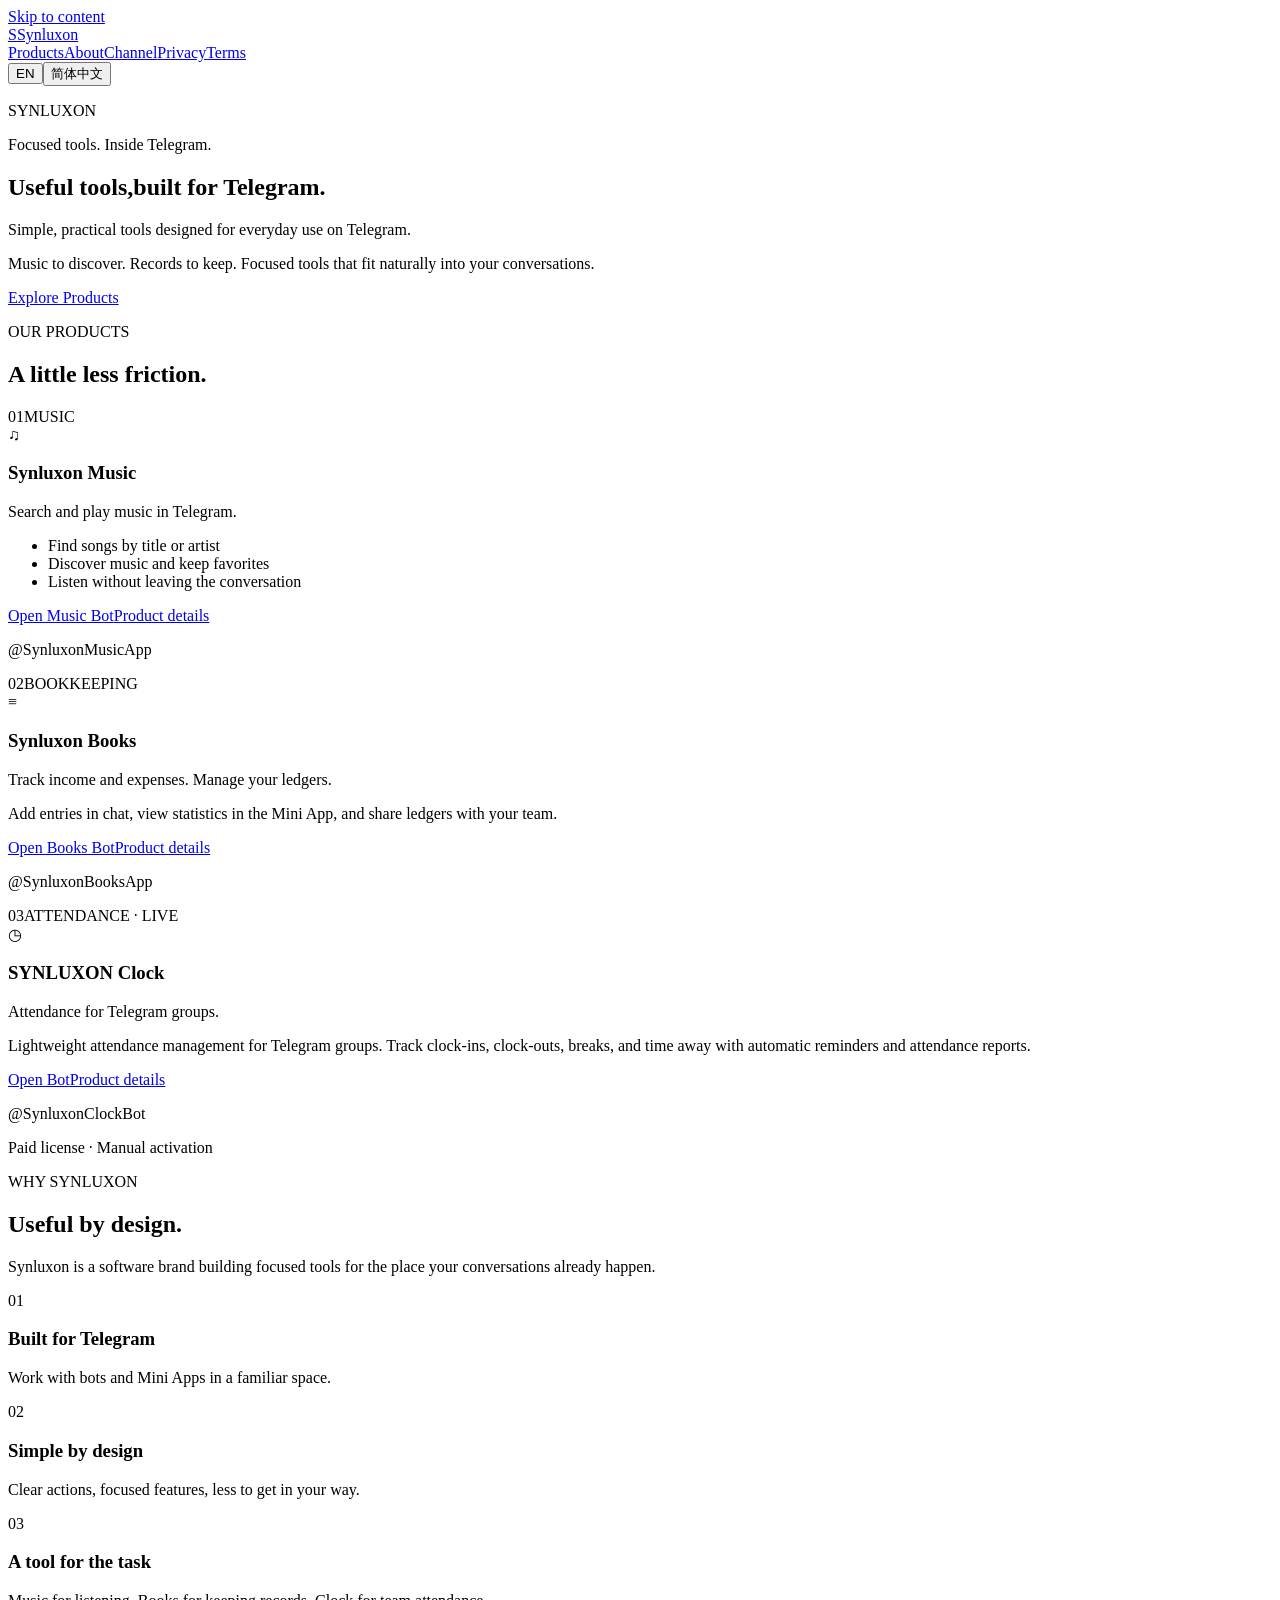
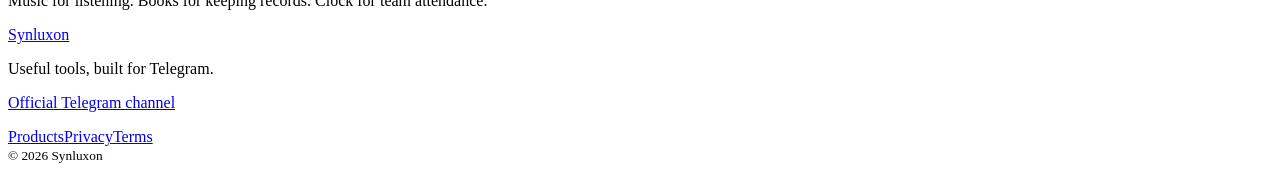
==== commit 9a5027fa: "Fix homepage Hero subtitle language switching Reuse the existing EN/ZH text helper for the Hero subt" ====
--- a/public/index.html
+++ b/public/index.html
@@ -18,7 +18,7 @@
 </div><button class="theme-toggle" type="button" data-theme-toggle aria-label="Dark mode" data-en-aria="Dark mode" data-zh-aria="深色模式" aria-pressed="true" hidden></button></div>
 </div></header><main id="main"><section class="hero shell"><div class="hero-top"><p class="eyebrow">SYNLUXON</p><p class="hero-note"><span class="" data-en="Focused tools. Inside Telegram." data-zh="实用工具，都在 Telegram 里。" >Focused tools. Inside Telegram.</span></p></div>
 <h1><span class="hero-line" data-en="Useful tools," data-zh="简单、实用的工具，" >Useful tools,</span><span class="hero-line accent-line" data-en="built for Telegram." data-zh="为 Telegram 打造。" >built for Telegram.</span></h1>
-<p class="hero-translation" lang="zh-CN">为 Telegram 打造简单、实用的工具。</p>
+<p class="hero-translation"><span class="" data-en="Simple, practical tools designed for everyday use on Telegram." data-zh="为 Telegram 打造简单、实用的工具。" >Simple, practical tools designed for everyday use on Telegram.</span></p>
 <div class="hero-bottom"><p class="hero-copy"><span class="" data-en="Music to discover. Records to keep. Focused tools that fit naturally into your conversations." data-zh="发现喜欢的音乐，记下每一笔收支。让实用工具，自然融入你的聊天。" >Music to discover. Records to keep. Focused tools that fit naturally into your conversations.</span></p><a class="button primary" href="#products"><span class="" data-en="Explore Products" data-zh="探索产品" >Explore Products</span></a></div></section>
 <section id="products" class="products shell"><div class="section-heading"><p class="eyebrow"><span class="" data-en="OUR PRODUCTS" data-zh="我们的产品" >OUR PRODUCTS</span></p><h2><span class="" data-en="A little less friction." data-zh="让日常，轻松一点。" >A little less friction.</span></h2></div>
 <div class="product-grid"><article class="product-card music-card"><div class="card-top"><span class="product-number">01</span><span class="product-kind"><span class="" data-en="MUSIC" data-zh="音乐" >MUSIC</span></span></div><div class="product-symbol" aria-hidden="true">♫</div><h3>Synluxon Music</h3><p class="product-summary"><span class="" data-en="Search and play music in Telegram." data-zh="音乐 · 搜索与播放" >Search and play music in Telegram.</span></p><ul class="compact-list"><li><span class="" data-en="Find songs by title or artist" data-zh="按歌名或歌手查找" >Find songs by title or artist</span></li><li><span class="" data-en="Discover music and keep favorites" data-zh="发现音乐，收藏喜欢的歌曲" >Discover music and keep favorites</span></li><li><span class="" data-en="Listen without leaving the conversation" data-zh="在聊天中获取和收听音乐" >Listen without leaving the conversation</span></li></ul><div class="card-actions"><a class="button secondary" href="https://t.me/SynluxonMusicApp" rel="noopener noreferrer"><span class="" data-en="Open Music Bot" data-zh="打开音乐机器人" >Open Music Bot</span></a><a class="text-link" href="/music"><span class="" data-en="Product details" data-zh="了解产品" >Product details</span></a></div><p class="bot-handle">@SynluxonMusicApp</p></article>
